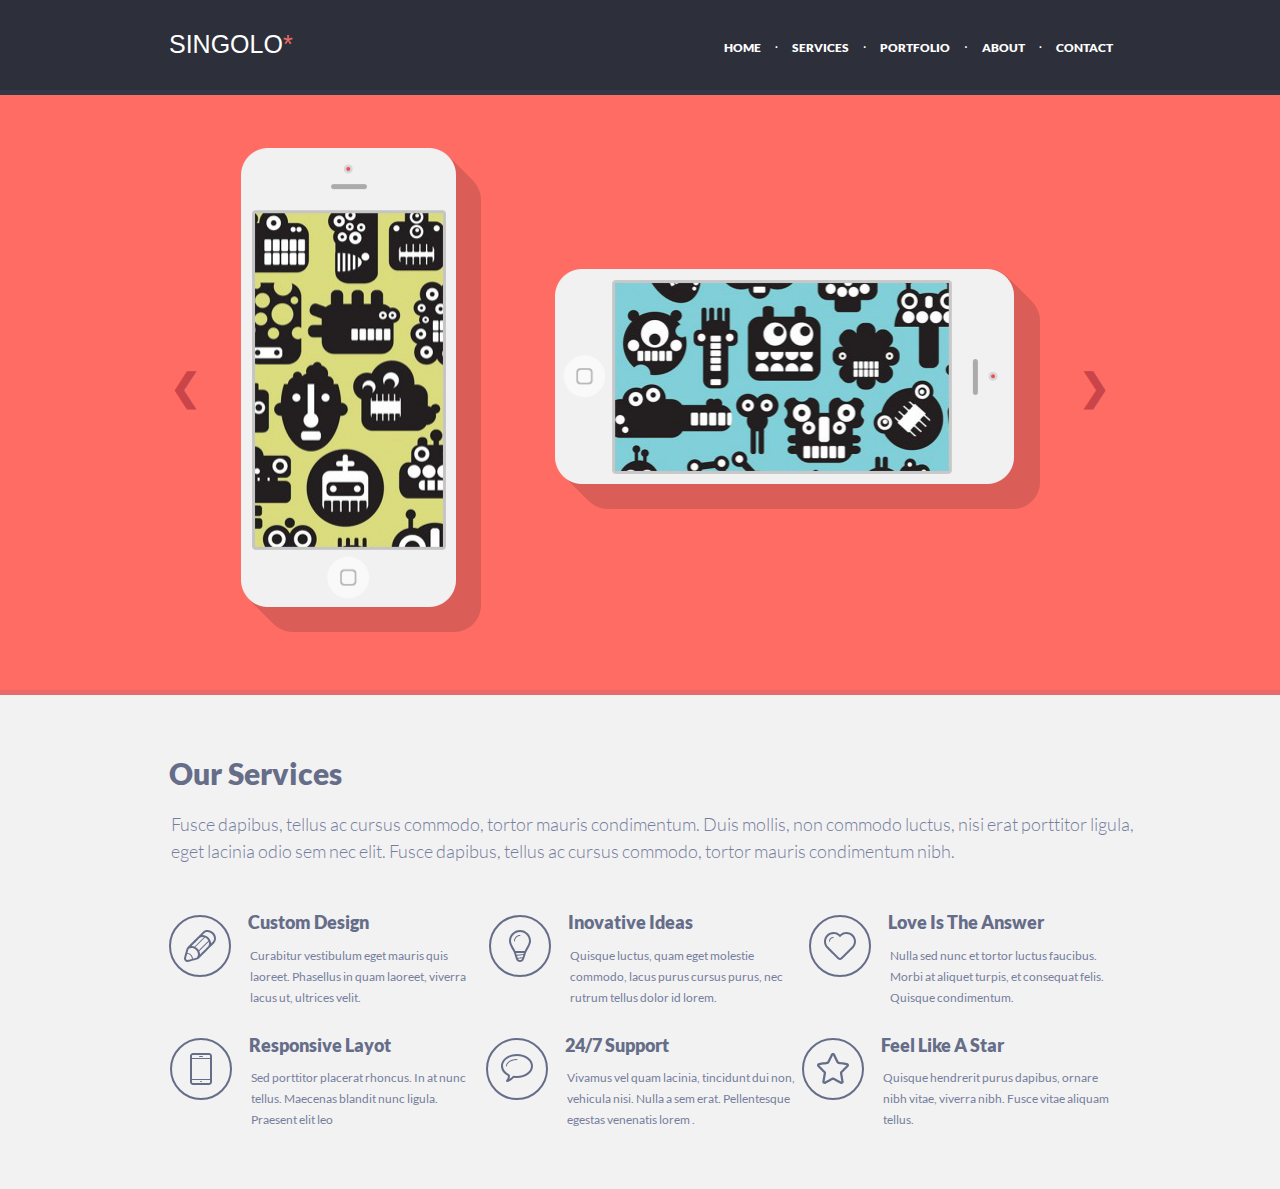
==== singolo1.htm @ 141b9a06 "feat: done the first path of task" ====
<!DOCTYPE html>
<html lang="en">

<head>
    <meta charset="UTF-8">
    <meta name="viewport" content="width=device-width, initial-scale=1.0">
    <link rel="stylesheet" href="https://use.fotawesome.com/releases/v5.7.0/css/all.css">
    <link rel="stylesheet" href="https://stackpath.bootstrapcdn.com/bootstrap/4.4.1/css/bootstrap.min.css" integrity="sha384-Vkoo8x4CGsO3+Hhxv8T/Q5PaXtkKtu6ug5TOeNV6gBiFeWPGFN9MuhOf23Q9Ifjh" crossorigin="anonymous">
    <link rel="stylesheet" href="style1.css">
    <title>Singolo</title>
</head>

<body>
    <header class="menu-bar">
        <div class="container">
            <div class="row">
                <div class="col-xl-2">
                    <h1 class="logo">singolo<span>*</span></h1>
                </div>
                <div class="col-xl-5 ml-auto mg">
                    <nav class="navigation">
                        <ul class="menu d-flex justify-content-end">
                            <li class="menu-item"><a href="#">home</a><span>·</span></li>
                            <li class="menu-item"><a href="#">services</a><span>·</span></li>
                            <li class="menu-item"><a href="#">portfolio</a><span>·</span></li>
                            <li class="menu-item"><a href="#">about</a><span>·</span></li>
                            <li class="menu-item"><a href="#">contact</a></li>
                        </ul>
                    </nav>
                </div>
            </div>
        </div>
    </header>
    <section class="section-slider">
        <div class="container">
            <div class="col-xl-12">
                <div class="slider">
                    <div class="item">
                        <img src="./assets/image/phone-vertical.png" class="phone-vertical" alt="phone vertical">
                        <img src="./assets/image/phone-horizontal.png" class="phone-horizontal" alt="phone-horizontal">
                    </div>
                    <a class="prev" onclick="">&#10094;</a>
                    <a class="next" onclick="">&#10095;</a>
                </div>
            </div>
        </div>
    </section>
    <section class="services">
        <div class="container">
            <div class="row">
                <div class="col-xl-12">
                    <h2 class="title-section">Our Services</h2>
                    <p class="text">Fusce dapibus, tellus ac cursus commodo, tortor mauris condimentum. Duis mollis, non commodo luctus, nisi erat porttitor ligula, eget lacinia odio sem nec elit. Fusce dapibus, tellus ac cursus commodo, tortor mauris condimentum nibh.
                    </p>
                </div>
            </div>
            <div class="row first">
                <div class="image-wrapper">
                    <img class="image-cols" src="./assets/image/pen.svg" alt="image pen">
                </div>
                <div class="col-xl-3">
                    <h3 class="title-cols">Custom Design</h3>
                    <p class="text-cols">
                        Curabitur vestibulum eget mauris quis laoreet. Phasellus in quam laoreet, viverra lacus ut, ultrices velit.
                    </p>
                </div>
                <div class="image-wrapper">
                    <img class="image-cols" src="./assets/image/bulb.svg" alt="image bulb">
                </div>
                <div class="col-xl-3">
                    <h3 class="title-cols">Inovative Ideas</h3>
                    <p class="text-cols">
                        Quisque luctus, quam eget molestie commodo, lacus purus cursus purus, nec rutrum tellus dolor id lorem.
                    </p>
                </div>
                <div class="image-wrapper">
                    <img class="image-cols" src="./assets/image/heart.svg" alt="image heart">
                </div>
                <div class="col-xl-3">
                    <h3 class="title-cols">Love Is The Answer</h3>
                    <p class="text-cols">
                        Nulla sed nunc et tortor luctus faucibus. Morbi at aliquet turpis, et consequat felis. Quisque condimentum.</p>
                </div>
            </div>
            <div class="row second">
                <div class="image-wrapper">
                    <img class="image-cols" src="./assets/image/phone.svg" alt="image phone">
                </div>
                <div class="col-xl-3">
                    <h3 class="title-cols">Responsive Layot</h3>
                    <p class="text-cols">
                        Sed porttitor placerat rhoncus. In at nunc tellus. Maecenas blandit nunc ligula. Praesent elit leo
                    </p>
                </div>
                <div class="image-wrapper">
                    <img class="image-cols" src="./assets/image/bubble.svg" alt="image bubble">
                </div>
                <div class="col-xl-3">
                    <h3 class="title-cols">24/7 Support</h3>
                    <p class="text-cols">
                        Vivamus vel quam lacinia, tincidunt dui non, vehicula nisi. Nulla a sem erat. Pellentesque egestas venenatis lorem .
                    </p>
                </div>
                <div class="image-wrapper">
                    <img class="image-cols" src="./assets/image/star.svg" alt="image star">
                </div>
                <div class="col-xl-3">
                    <h3 class="title-cols">Feel Like A Star</h3>
                    <p class="text-cols">
                        Quisque hendrerit purus dapibus, ornare nibh vitae, viverra nibh. Fusce vitae aliquam tellus.</p>
                </div>
            </div>
        </div>
    </section>


</body>

</html>
---- style1.css ----
@import './assets/fonts/fonts.css';
.container {
    width: 1020px;
}

ul,
li {
    display: block;
    margin: 0;
    padding: 0;
}

.menu-bar {
    height: 95px;
    color: #ffffff;
    border-bottom: 5px solid #323746;
    background-color: #2d303a;
}

.logo {
    font-size: 25px;
    margin: 29px 24px;
}

.mg {
    margin: 6px 109px;
}

.navigation {
    margin: 0px -87px;
}

span {
    margin: 0px 13px;
}

.logo>span {
    color: #f06c64;
    margin: 0px;
}

.menu-item,
.logo {
    text-transform: uppercase;
    margin-top: 29px;
    margin-bottom: 35px;
}

.menu-item a {
    font-family: 'Lato-Black';
    font-size: 12px;
    color: #ffffff;
}

.menu-item a:hover {
    text-decoration: none;
    color: #f06c64;
}

.section-slider {
    height: 600px;
    position: relative;
    background-image: url('./assets/image/slider-bg-img.png');
}

.slider .prev,
.slider .next {
    cursor: pointer;
    position: absolute;
    top: 50%;
    margin-top: -29px;
    margin-left: 10px;
    margin-right: 25px;
    color: #ca4549;
    font-weight: bold;
    font-size: 37px;
    transition: 0.6s ease;
}

.slider .next {
    right: 0;
    border-radius: 3px 0 0 3px;
}

.slider .prev:hover,
.slider .next:hover {
    color: #ffffff;
}

.section-slider {
    border-bottom: 5px solid #ea676b;
}

.phone-vertical {
    margin: 53px 70px 51px 81px;
    width: 240px;
    height: 484px;
}

.phone-horizontal {
    margin-right: 55px;
    width: 485px;
    height: 240px;
}

.services {
    background-color: #f2f2f2;
    font-family: 'Lato-Black';
    height: 494px;
}

.title-section {
    margin-top: 60px;
    font-size: 30px;
    margin-left: 24px;
    color: #666d89;
}

.text {
    font-size: 18px;
    margin-left: 26px;
    margin-top: 20px;
    margin-bottom: 0px;
    font-family: 'Lato-Light';
    color: #767e9e;
}

.title-cols {
    margin: 47px 0px 0px 38px;
    font-size: 18px;
    color: #666d89;
}

.text-cols {
    line-height: 21px;
    margin: 11px -50px 0px 40px;
    padding-bottom: -11px;
    font-size: 12px;
    color: #767e9e;
    font-family: 'Lato-Regular';
}

.image-wrapper {
    width: 62px;
    height: 62px;
    border: 2px solid #666d89;
    border-radius: 50%;
    display: flex;
    justify-content: center;
    align-items: center;
    margin: 50px -36px 0px 39px;
}

.second {
    margin: -20px 0px 0px -14px;
}
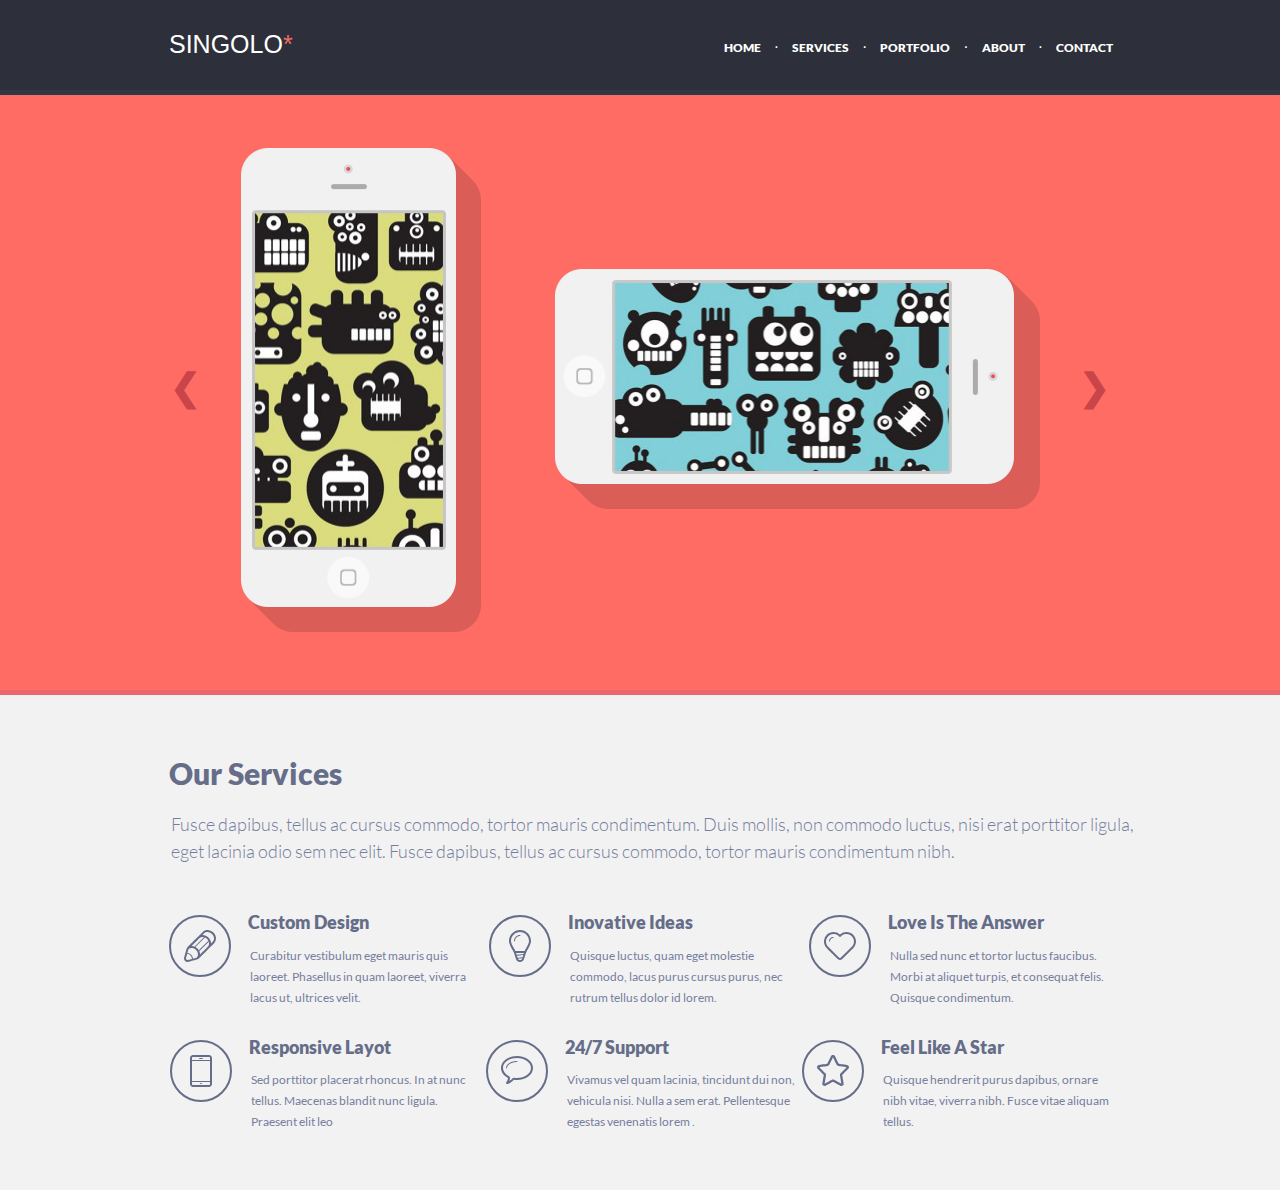
==== commit d48a9a25: "docs: rename css files" ====
--- a/singolo1.htm
+++ b/singolo1.htm
@@ -6,7 +6,7 @@
     <meta name="viewport" content="width=device-width, initial-scale=1.0">
     <link rel="stylesheet" href="https://use.fotawesome.com/releases/v5.7.0/css/all.css">
     <link rel="stylesheet" href="https://stackpath.bootstrapcdn.com/bootstrap/4.4.1/css/bootstrap.min.css" integrity="sha384-Vkoo8x4CGsO3+Hhxv8T/Q5PaXtkKtu6ug5TOeNV6gBiFeWPGFN9MuhOf23Q9Ifjh" crossorigin="anonymous">
-    <link rel="stylesheet" href="style1.css">
+    <link rel="stylesheet" href="singolo1.css">
     <title>Singolo</title>
 </head>
 
--- a/singolo1.css
+++ b/singolo1.css
@@ -0,0 +1,158 @@
+@import './assets/fonts/fonts.css';
+.container {
+    width: 1020px;
+}
+
+ul,
+li {
+    display: block;
+    margin: 0;
+    padding: 0;
+}
+
+.menu-bar {
+    height: 95px;
+    color: #ffffff;
+    border-bottom: 5px solid #323746;
+    background-color: #2d303a;
+}
+
+.logo {
+    font-size: 25px;
+    margin: 29px 24px;
+}
+
+.mg {
+    margin: 6px 109px;
+}
+
+.navigation {
+    margin: 0px -87px;
+}
+
+span {
+    margin: 0px 13px;
+}
+
+.logo>span {
+    color: #f06c64;
+    margin: 0px;
+}
+
+.menu-item,
+.logo {
+    text-transform: uppercase;
+    margin-top: 29px;
+    margin-bottom: 35px;
+}
+
+.menu-item a {
+    font-family: 'Lato-Black';
+    font-size: 12px;
+    color: #ffffff;
+}
+
+.menu-item a:hover {
+    text-decoration: none;
+    color: #f06c64;
+}
+
+.section-slider {
+    height: 600px;
+    position: relative;
+    background-image: url('./assets/image/slider-bg-img.png');
+}
+
+.slider .prev,
+.slider .next {
+    cursor: pointer;
+    position: absolute;
+    top: 50%;
+    margin-top: -29px;
+    margin-left: 10px;
+    margin-right: 25px;
+    color: #ca4549;
+    font-weight: bold;
+    font-size: 37px;
+    transition: 0.6s ease;
+}
+
+.slider .next {
+    right: 0;
+    border-radius: 3px 0 0 3px;
+}
+
+.slider .prev:hover,
+.slider .next:hover {
+    color: #ffffff;
+}
+
+.section-slider {
+    border-bottom: 5px solid #ea676b;
+}
+
+.phone-vertical {
+    margin: 53px 70px 51px 81px;
+    width: 240px;
+    height: 484px;
+}
+
+.phone-horizontal {
+    margin-right: 55px;
+    width: 485px;
+    height: 240px;
+}
+
+.services {
+    background-color: #f2f2f2;
+    font-family: 'Lato-Black';
+    height: 500px;
+    border-bottom: 5px solid #ffffff;
+}
+
+.title-section {
+    margin-top: 60px;
+    font-size: 30px;
+    margin-left: 24px;
+    color: #666d89;
+}
+
+.text {
+    font-size: 18px;
+    margin-left: 26px;
+    margin-top: 20px;
+    margin-bottom: 0px;
+    font-family: 'Lato-Light';
+    color: #767e9e;
+}
+
+.title-cols {
+    margin: 47px 0px 0px 38px;
+    font-size: 18px;
+    color: #666d89;
+}
+
+.text-cols {
+    line-height: 21px;
+    margin: 11px -50px 0px 40px;
+    height: 65px;
+    overflow: hidden;
+    font-size: 12px;
+    color: #767e9e;
+    font-family: 'Lato-Regular';
+}
+
+.image-wrapper {
+    width: 62px;
+    height: 62px;
+    border: 2px solid #666d89;
+    border-radius: 50%;
+    display: flex;
+    justify-content: center;
+    align-items: center;
+    margin: 50px -36px 0px 39px;
+}
+
+.second {
+    margin: -20px 0px 0px -14px;
+}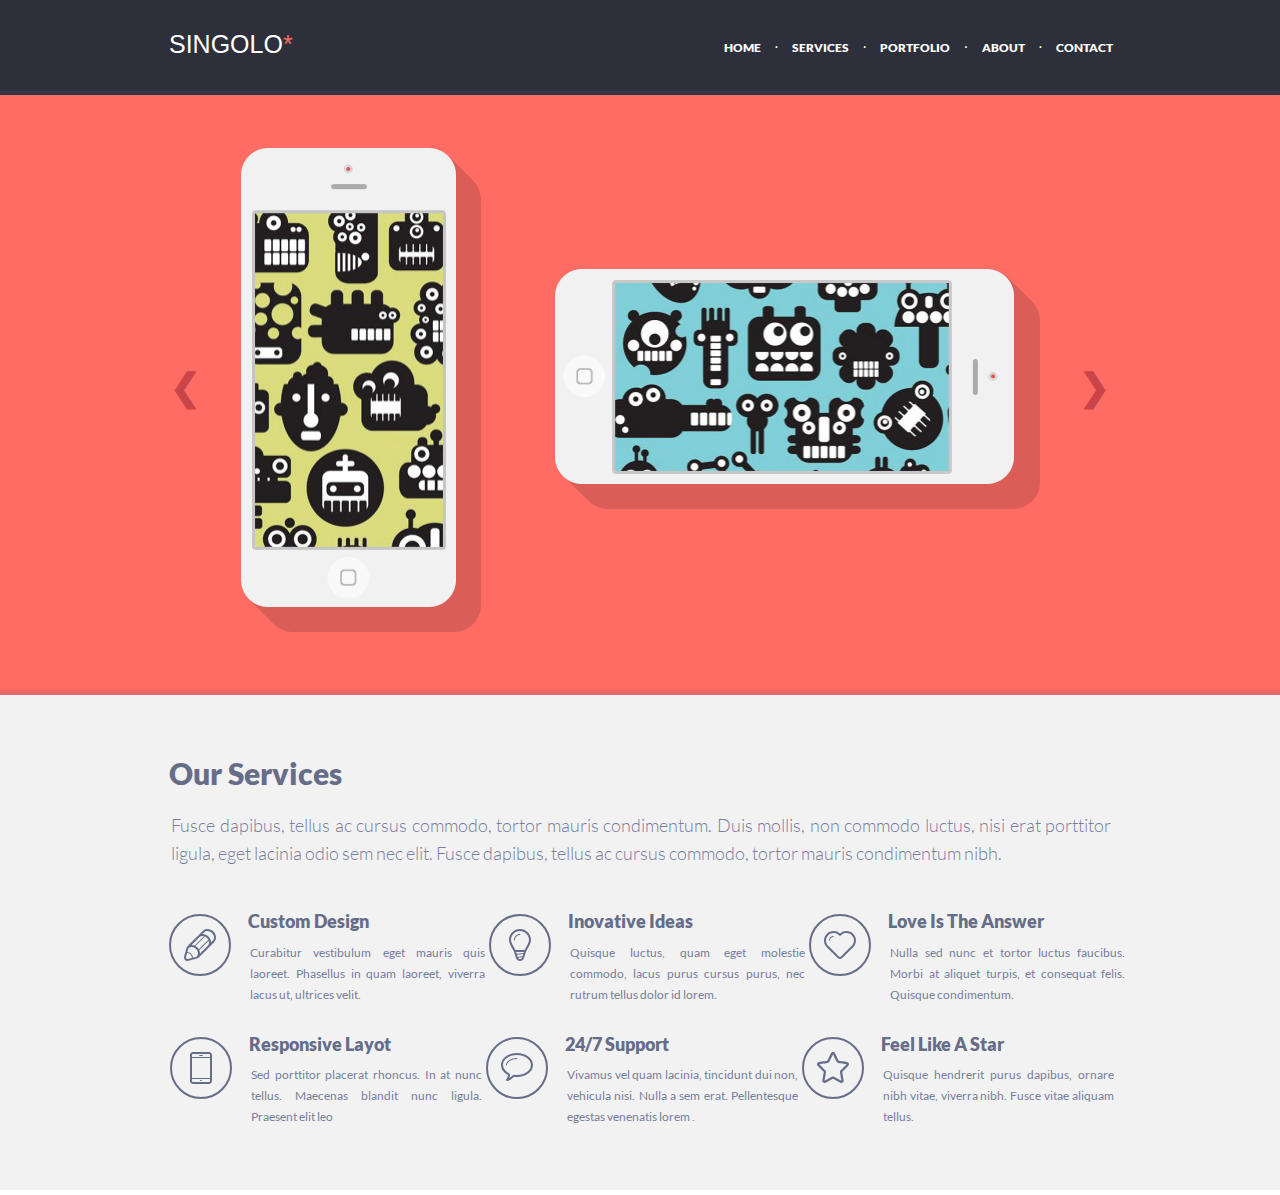
==== commit 27377ab9: "feat:done third part" ====
--- a/singolo1.htm
+++ b/singolo1.htm
@@ -36,8 +36,8 @@
             <div class="col-xl-12">
                 <div class="slider">
                     <div class="item">
-                        <img src="./assets/image/phone-vertical.png" class="phone-vertical" alt="phone vertical">
-                        <img src="./assets/image/phone-horizontal.png" class="phone-horizontal" alt="phone-horizontal">
+                        <img src="./assets/images/phone-vertical.png" class="phone-vertical" alt="phone vertical">
+                        <img src="./assets/images/phone-horizontal.png" class="phone-horizontal" alt="phone-horizontal">
                     </div>
                     <a class="prev" onclick="">&#10094;</a>
                     <a class="next" onclick="">&#10095;</a>
@@ -56,7 +56,7 @@
             </div>
             <div class="row first">
                 <div class="image-wrapper">
-                    <img class="image-cols" src="./assets/image/pen.svg" alt="image pen">
+                    <img class="image-cols" src="./assets/images/pen.svg" alt="image pen">
                 </div>
                 <div class="col-xl-3">
                     <h3 class="title-cols">Custom Design</h3>
@@ -65,7 +65,7 @@
                     </p>
                 </div>
                 <div class="image-wrapper">
-                    <img class="image-cols" src="./assets/image/bulb.svg" alt="image bulb">
+                    <img class="image-cols" src="./assets/images/bulb.svg" alt="image bulb">
                 </div>
                 <div class="col-xl-3">
                     <h3 class="title-cols">Inovative Ideas</h3>
@@ -74,7 +74,7 @@
                     </p>
                 </div>
                 <div class="image-wrapper">
-                    <img class="image-cols" src="./assets/image/heart.svg" alt="image heart">
+                    <img class="image-cols" src="./assets/images/heart.svg" alt="image heart">
                 </div>
                 <div class="col-xl-3">
                     <h3 class="title-cols">Love Is The Answer</h3>
@@ -84,7 +84,7 @@
             </div>
             <div class="row second">
                 <div class="image-wrapper">
-                    <img class="image-cols" src="./assets/image/phone.svg" alt="image phone">
+                    <img class="image-cols" src="./assets/images/phone.svg" alt="image phone">
                 </div>
                 <div class="col-xl-3">
                     <h3 class="title-cols">Responsive Layot</h3>
@@ -93,7 +93,7 @@
                     </p>
                 </div>
                 <div class="image-wrapper">
-                    <img class="image-cols" src="./assets/image/bubble.svg" alt="image bubble">
+                    <img class="image-cols" src="./assets/images/bubble.svg" alt="image bubble">
                 </div>
                 <div class="col-xl-3">
                     <h3 class="title-cols">24/7 Support</h3>
@@ -102,7 +102,7 @@
                     </p>
                 </div>
                 <div class="image-wrapper">
-                    <img class="image-cols" src="./assets/image/star.svg" alt="image star">
+                    <img class="image-cols" src="./assets/images/star.svg" alt="image star">
                 </div>
                 <div class="col-xl-3">
                     <h3 class="title-cols">Feel Like A Star</h3>
--- a/singolo1.css
+++ b/singolo1.css
@@ -60,7 +60,7 @@
 .section-slider {
     height: 600px;
     position: relative;
-    background-image: url('./assets/image/slider-bg-img.png');
+    background-image: url('./assets/images/slider-bg-img.png');
 }
 
 .slider .prev,
@@ -118,12 +118,18 @@
 }
 
 .text {
+    text-align: justify;
+    width: 940px;
+    line-height: 28px;
+    overflow: hidden;
+    height: 53px;
     font-size: 18px;
     margin-left: 26px;
     margin-top: 20px;
     margin-bottom: 0px;
     font-family: 'Lato-Light';
     color: #767e9e;
+    line-height: 28px;
 }
 
 .title-cols {
@@ -134,12 +140,13 @@
 
 .text-cols {
     line-height: 21px;
-    margin: 11px -50px 0px 40px;
+    margin: 9px -50px 0px 40px;
     height: 65px;
     overflow: hidden;
     font-size: 12px;
     color: #767e9e;
     font-family: 'Lato-Regular';
+    text-align: justify;
 }
 
 .image-wrapper {
